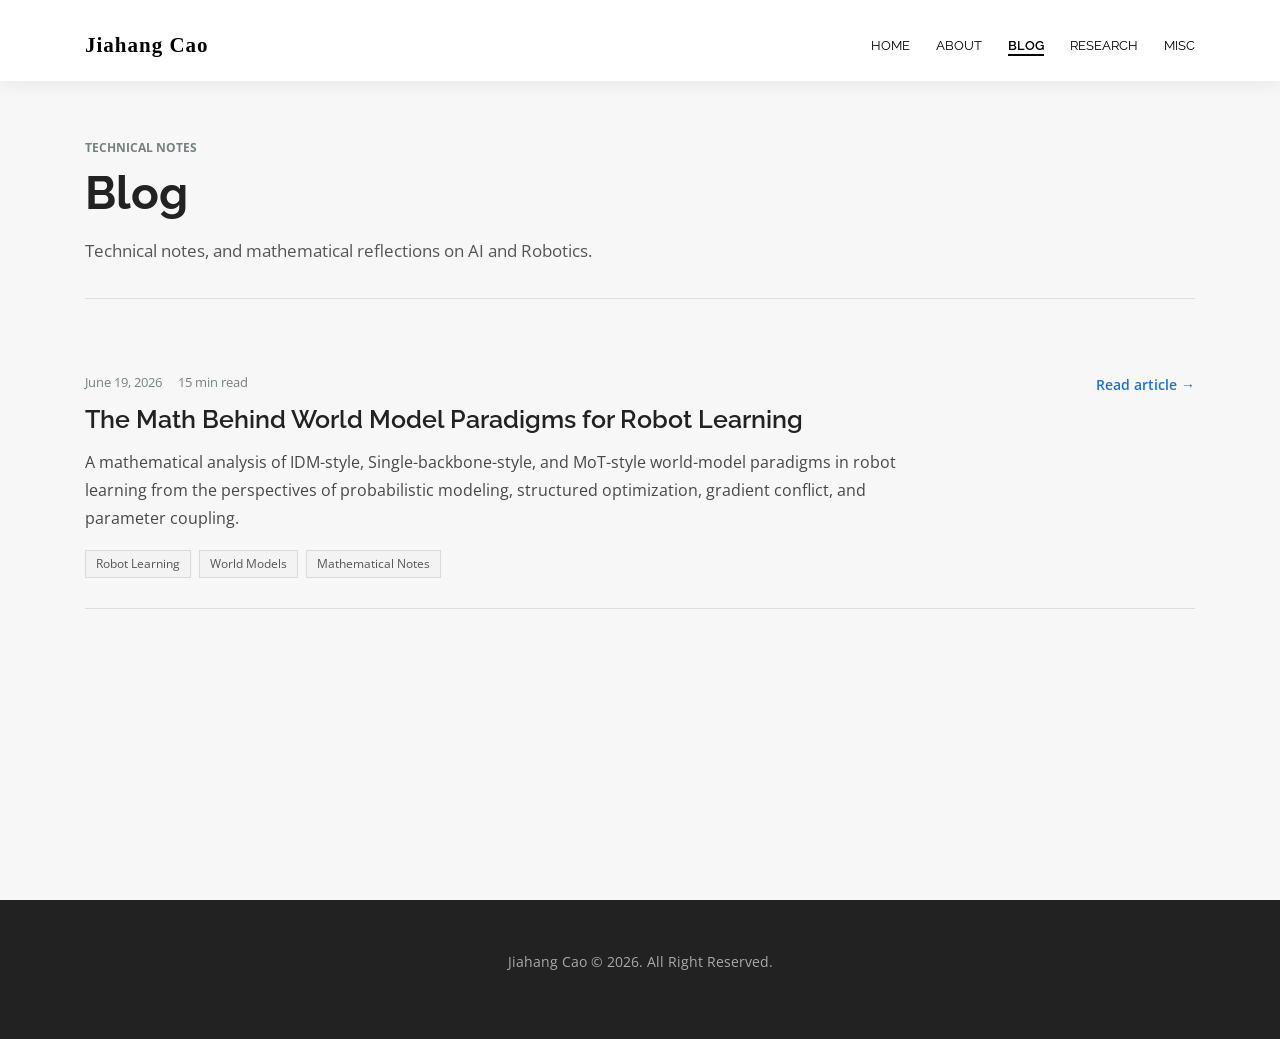
==== blog/index.html @ 348e0822 "add blog section" ====
<!DOCTYPE html>
<html lang="en">
<head>
  <meta charset="utf-8" />
  <meta http-equiv="x-ua-compatible" content="ie=edge" />
  <meta name="viewport" content="width=device-width, initial-scale=1.0" />
  <title>Blog | Jiahang Cao</title>
  <meta
    name="description"
    content="Technical notes, research essays, and mathematical reflections on robot learning, world models, and embodied intelligence." />
  <meta name="author" content="Jiahang Cao" />

  <link href="../data/%E6%B4%92.ico" rel="icon" type="image/x-icon" />
  <link rel="preconnect" href="https://fonts.googleapis.com" />
  <link rel="preconnect" href="https://fonts.gstatic.com" crossorigin />
  <link
    href="https://fonts.googleapis.com/css?family=Raleway:200,300,400,500,600,700,800,900%7cOpen+Sans:400,600,700,800&display=swap"
    rel="stylesheet" />
  <link rel="stylesheet" href="../css/bootstrap.css" />
  <link rel="stylesheet" href="../css/style.css" />
  <link rel="stylesheet" href="../css/site-extra.css" />
  <link rel="stylesheet" href="../css/font-awesome.min.css" />
</head>

<body class="writing-page">
  <nav id="navbar" class="navbar navbar-expand-lg navbar-dark blog-nav">
    <div class="container">
      <a class="navbar-brand logo" href="../" aria-label="Jiahang Cao homepage">Jiahang Cao</a>

      <button
        class="navbar-toggler collapsed"
        type="button"
        data-toggle="collapse"
        data-target="#navbarCollapse"
        aria-controls="navbarCollapse"
        aria-expanded="false"
        aria-label="Toggle navigation">
        <span class="navbar-toggler-icon"></span>
      </button>

      <div class="navbar-collapse collapse" id="navbarCollapse">
        <ul class="navbar-nav ml-auto">
          <li class="nav-item"><a href="../#home" class="nav-link">Home</a></li>
          <li class="nav-item"><a href="../#about" class="nav-link">About</a></li>
          <li class="nav-item"><a href="./" class="nav-link active">Blog</a></li>
          <li class="nav-item"><a href="../#research" class="nav-link">Research</a></li>
          <li class="nav-item"><a href="../#portfolio" class="nav-link">Misc</a></li>
        </ul>
      </div>
    </div>
  </nav>

  <main class="writing-index">
    <div class="container">
      <header class="writing-index-header">
        <div class="writing-index-kicker">Technical Notes</div>
        <h1>Blog</h1>
        <p>
          Technical notes, and mathematical reflections on AI and Robotics.
        </p>
      </header>

      <section class="writing-list" aria-label="Blog posts">
        <article class="writing-card">
          <div>
            <div class="writing-card-meta">
              <time datetime="2026-06-19">June 19, 2026</time>
              <span>15 min read</span>
            </div>
            <h2>
              <a href="math-of-world-model-paradigms/">
                The Math Behind World Model Paradigms for Robot Learning
              </a>
            </h2>
            <p>
              A mathematical analysis of IDM-style, Single-backbone-style, and MoT-style world-model paradigms in robot learning from the perspectives of probabilistic modeling, structured optimization, gradient conflict, and parameter coupling.
            </p>
            <div class="writing-tags" aria-label="Article tags">
              <span>Robot Learning</span>
              <span>World Models</span>
              <span>Mathematical Notes</span>
            </div>
          </div>
          <a class="writing-card-link" href="math-of-world-model-paradigms/">Read article &rarr;</a>
        </article>
      </section>
    </div>
  </main>

  <footer id="footer" class="pt-50 pb-50">
    <div class="container">
      <div class="row text-center">
        <div class="col-md-12">
          <p class="copy pt-12">Jiahang Cao &copy; 2026. All Right Reserved.</p>
        </div>
      </div>
    </div>
  </footer>

  <script src="../js/jquery.min.js"></script>
  <script src="../js/bootstrap.min.js"></script>
</body>
</html>
---- css/style.css ----
/************ CSS Styles ************
    Template Name: Boyuan - Portfolio Template
    Author: cosmos-themes
    version: 2.0
    Copyright: 2021
************************************/


/*==================================
        Table of Content
        1. Body and Core Css
        2. Preloader
        3. Navbar
        4. Banner Section
        5. About Section
        6. Services Section
        7. Research Section
        8. Portfolio Section
        9. Blogs Section
        10. Testimonial Section
        11. Contact Form Section
        12. Footer
        13. Blogs Page
        14. Single Blog Page
        15. Mobile Responsive
        16. Fallback font
==================================*/


/*============ 1. Body and Core Css ============*/

* {
    -webkit-box-sizing: border-box;
    box-sizing: border-box;
    padding: 0;
    margin: 0;
    text-decoration: none !important;
    list-style: none !important;
    outline: none !important;
}

h1,
h2,
h3,
h4,
h5,
h6 {
    color: #222;
}

img {
    width: 100%;
    height: auto;
}

a,
a:hover,
a:focus {
    color: inherit;
}

body {
    font-family: "Raleway", "arial-adjusted", "roboto-adjusted";
    position: relative;
    font-size: 16px;
    line-height: 1.65;
    color: #484848;
    -webkit-font-smoothing: antialiased;
}

p {
    font-size: 16px;
    line-height: 1.65;
    font-family: "Open Sans", sans-serif;
}

span {
    display: inline-block;
}


/*===========Margin And Paddings============*/

.mt-0 {
    margin-top: 0 !important;
}
.mt-5 {
    margin-top: 5px !important;
}
.mt-10 {
    margin-top: 10px !important;
}
.mt-15 {
    margin-top: 15px !important;
}
.mt-20 {
    margin-top: 20px !important;
}
.mt-25 {
    margin-top: 25px !important;
}
.mt-30 {
    margin-top: 30px !important;
}
.mt-35 {
    margin-top: 35px !important;
}
.mt-40 {
    margin-top: 40px !important;
}
.mt-45 {
    margin-top: 45px !important;
}
.mt-50 {
    margin-top: 50px !important;
}
.mt-55 {
    margin-top: 55px !important;
}
.mt-60 {
    margin-top: 60px !important;
}
.mt-62 {
    margin-top: 62px !important;
}
.mt-65 {
    margin-top: 65px !important;
}
.mt-70 {
    margin-top: 70px !important;
}
.mt-75 {
    margin-top: 75px !important;
}
.mt-80 {
    margin-top: 80px !important;
}
.mt-85 {
    margin-top: 85px !important;
}
.mt-90 {
    margin-top: 90px !important;
}
.mt-95 {
    margin-top: 95px !important;
}
.mt-100 {
    margin-top: 100px !important;
}
/* Custom Margin Bottom */
.mb-0 {
    margin-bottom: 0 !important;
}
.mb-5 {
    margin-bottom: 5px !important;
}
.mb-10 {
    margin-bottom: 10px !important;
}
.mb-15 {
    margin-bottom: 15px !important;
}
.mb-20 {
    margin-bottom: 20px !important;
}
.mb-25 {
    margin-bottom: 25px !important;
}
.mb-30 {
    margin-bottom: 30px !important;
}
.mb-35 {
    margin-bottom: 35px !important;
}
.mb-40 {
    margin-bottom: 40px !important;
}
.mb-45 {
    margin-bottom: 45px !important;
}
.mb-50 {
    margin-bottom: 50px !important;
}
.mb-55 {
    margin-bottom: 55px !important;
}
.mb-60 {
    margin-bottom: 60px !important;
}
.mb-62 {
    margin-bottom: 62px !important;
}
.mb-65 {
    margin-bottom: 65px !important;
}
.mb-70 {
    margin-bottom: 70px !important;
}
.mb-75 {
    margin-bottom: 75px !important;
}
.mb-80 {
    margin-bottom: 80px !important;
}
.mb-85 {
    margin-bottom: 85px !important;
}
.mb-90 {
    margin-bottom: 90px !important;
}
.mb-95 {
    margin-bottom: 95px !important;
}
.mb-100 {
    margin-bottom: 100px !important;
}
.m-0 {
    margin: 0px !important;
}
/* Custom Padding top */
.pt-0 {
    padding-top: 0 !important;
}
.pt-5 {
    padding-top: 5px !important;
}
.pt-10 {
    padding-top: 10px !important;
}
.pt-15 {
    padding-top: 15px !important;
}
.pt-20 {
    padding-top: 20px !important;
}
.pt-25 {
    padding-top: 25px !important;
}
.pt-30 {
    padding-top: 30px !important;
}
.pt-35 {
    padding-top: 35px !important;
}
.pt-40 {
    padding-top: 40px !important;
}
.pt-45 {
    padding-top: 45px !important;
}
.pt-50 {
    padding-top: 50px !important;
}
.pt-55 {
    padding-top: 55px !important;
}
.pt-60 {
    padding-top: 60px !important;
}
.pt-65 {
    padding-top: 65px !important;
}
.pt-70 {
    padding-top: 70px !important;
}
.pt-75 {
    padding-top: 75px !important;
}
.pt-80 {
    padding-top: 80px !important;
}
.pt-85 {
    padding-top: 85px !important;
}
.pt-90 {
    padding-top: 90px !important;
}
.pt-95 {
    padding-top: 95px !important;
}
.pt-100 {
    padding-top: 100px !important;
}
/* Custom Padding top */
.pb-0 {
    padding-bottom: 0 !important;
}
.pb-5 {
    padding-bottom: 5px !important;
}
.pb-10 {
    padding-bottom: 10px !important;
}
.pb-15 {
    padding-bottom: 15px !important;
}
.pb-20 {
    padding-bottom: 20px !important;
}
.pb-25 {
    padding-bottom: 25px !important;
}
.pb-30 {
    padding-bottom: 30px !important;
}
.pb-35 {
    padding-bottom: 35px !important;
}
.pb-40 {
    padding-bottom: 40px !important;
}
.pb-41 {
    padding-bottom: 41px !important;
}
.pb-42 {
    padding-bottom: 42px !important;
}
.pb-43 {
    padding-bottom: 43px !important;
}
.pb-44 {
    padding-bottom: 44px !important;
}
.pb-45 {
    padding-bottom: 45px !important;
}
.pb-50 {
    padding-bottom: 50px !important;
}
.pb-55 {
    padding-bottom: 55px !important;
}
.pb-60 {
    padding-bottom: 60px !important;
}
.pb-65 {
    padding-bottom: 65px !important;
}
.pb-70 {
    padding-bottom: 70px !important;
}
.pb-75 {
    padding-bottom: 75px !important;
}
.pb-80 {
    padding-bottom: 80px !important;
}
.pb-85 {
    padding-bottom: 85px !important;
}
.pb-90 {
    padding-bottom: 90px !important;
}
.pb-95 {
    padding-bottom: 95px !important;
}
.pb-100 {
    padding-bottom: 100px !important;
}
.p-0 {
    padding: 0 !important;
}


/*===========Helpers Css============*/

.heading {
    margin-bottom: 50px;
}

.heading h6 {
    font-size: 16px;
    font-weight: 500;
    margin-bottom: 10px;
    text-transform: uppercase;
}

.heading h2 {
    font-size: 32px;
    font-weight: 600;
    text-transform: uppercase;
}

.owl-theme .owl-dot span {
    width: 20px !important;
}

.bg-gray {
    background-color: #f2f2f2;
}

.main-btn {
    display: inline-block;
    background-color: #222;
    padding: 10px 20px;
    border: 2px solid #222;
    color: #fff;
    text-transform: uppercase;
    -webkit-transition: .2s background-color ease;
    -o-transition: .2s background-color ease;
    transition: .2s background-color ease;
    font-size: 13px;
    font-weight: 600;
    cursor: pointer;
}

.main-btn:hover {
    color: #222;
    background-color: transparent;
}

.bread-crumb a {
    color: #fff;
    display: inline-block;
    margin: 0 10px;
    position: relative;
    font-size: 14px;
    text-transform: uppercase;
}

.bread-crumb a:before {
    content: "/";
    position: absolute;
    right: -15px;
}

.bread-crumb a:last-child:before {
    display: none;
}

blockquote {
    font-size: 15px;
    color: #222;
    border-left: 4px solid #222;
    padding-left: 20px;
    margin: 40px 0;
    font-weight: 500;
}


/*============ 2. Preloader  ============*/

.preloader {
    position: fixed;
    background-color: #fff;
    z-index: 9999;
    height: 100%;
    width: 100%;
    -webkit-transition: .1s all ease;
    -o-transition: .1s all ease;
    transition: .1s all ease;
    -webkit-transition-delay: .5s;
    -o-transition-delay: .5s;
    transition-delay: .5s;
}

.preloader.loaded {
    opacity: 0;
    visibility: hidden;
}

.preloader:before,
.preloader:after {
    content: "";
    position: absolute;
    height: 50%;
    width: 100%;
    background-color: #222;
    -webkit-transition: .5s all ease;
    -o-transition: .5s all ease;
    transition: .5s all ease;
}

.preloader:before {
    top: 0;
    left: 0;
}

.preloader:after {
    bottom: 0;
    left: 0;
}

.preloader.loaded:before,
.preloader.loaded:after {
    height: 0%;
}

.preloader .loader {
    width: 50px;
    height: 50px;
    -webkit-border-radius: 50%;
    border-radius: 50%;
    position: fixed;
    top: 50%;
    left: 50%;
    -webkit-transform: translate(-50%, -50%);
    -ms-transform: translate(-50%, -50%);
    transform: translate(-50%, -50%);
    z-index: 1;
    background-color: #fff;
    -webkit-transition: .2s all ease;
    -o-transition: .2s all ease;
    transition: .2s all ease;
    -webkit-animation: 1s infinite ease-in-out;
    animation: 1s infinite ease-in-out;
}

.preloader .loader:before,
.preloader .loader:after {
    -webkit-animation: .8s infinite ease-in-out;
    animation: .8s infinite ease-in-out;
    width: 100%;
    height: 100%;
    -webkit-border-radius: 50%;
    border-radius: 50%;
    position: absolute;
    top: 0;
    left: 0;
}

.preloader .loader:before {
    content: '';
    border: 10px solid #222;
    top: -10px;
    left: -10px;
    -webkit-box-sizing: content-box;
    box-sizing: content-box;
    -webkit-animation-name: anim-loader;
    animation-name: anim-loader;
}

.preloader.loaded .loader {
    opacity: 0;
}

@-webkit-keyframes anim-loader {
    0% {
        -webkit-transform: scale(0);
        transform: scale(0);
    }
    100% {
        -webkit-transform: scale(1);
        transform: scale(1);
    }
}

@keyframes anim-loader {
    0% {
        -webkit-transform: scale(0);
        transform: scale(0);
    }
    100% {
        -webkit-transform: scale(1);
        transform: scale(1);
    }
}


/*============ 3. Navbar ============*/

nav.navbar {
    position: absolute;
    width: 100%;
    top: 0;
    z-index: 999;
    padding-top: 30px;
    padding-bottom: 20px;
    -webkit-transition: all .5s ease;
    -o-transition: all .5s ease;
    transition: all .5s ease;
}

nav.navbar .logo {
    font-size: 22px;
    font-weight: 800;
    text-transform: uppercase;
    letter-spacing: 1px;
    color: #fff;
    font-family: 'Montserrat', sans-serif;
}

nav.navbar .logo-changer {
    font-size: 28px;
    font-weight: 800;
    text-transform: lowercase;
}

nav.navbar .navbar-toggler {
    border: 0;
}

nav.navbar .navbar-toggler .navbar-toggler-icon {
    background-image: url("data:image/svg+xml;charset=utf8,%3Csvg viewBox='0 0 32 32' xmlns='http://www.w3.org/2000/svg'%3E%3Cpath stroke='rgba(255,255,255, 1)' stroke-width='2' stroke-linecap='round' stroke-miterlimit='10' d='M4 8h24M4 16h24M4 24h24'/%3E%3C/svg%3E");
}

nav.navbar .nav-item {
    font-size: 13px;
    font-weight: 400;
    padding-right: 13px;
    padding-left: 13px;
    color: #fff;
    text-transform: uppercase;
}

nav.navbar .nav-item:first-child {
    padding-left: 0;
}

nav.navbar .nav-item:last-child {
    padding-right: 0;
}

nav.navbar .nav-item .nav-link {
    color: #fff;
    position: relative;
    text-decoration: none;
    padding: 0;
}

nav.navbar .nav-item .nav-link:before {
    content: "";
    position: absolute;
    width: 100%;
    height: 2px;
    bottom: 0;
    left: 0;
    background-color: #fff;
    visibility: hidden;
    -webkit-transform: scaleX(0);
    -ms-transform: scaleX(0);
    transform: scaleX(0);
    -webkit-transition: all 0.3s ease-in-out 0s;
    -o-transition: all 0.3s ease-in-out 0s;
    transition: all 0.3s ease-in-out 0s;
}

nav.navbar .nav-item .nav-link.active:before {
    visibility: visible;
    -webkit-transform: scaleX(1);
    -ms-transform: scaleX(1);
    transform: scaleX(1);
}

nav.navbar .nav-item .nav-link.last-active:before {
    visibility: visible;
    -webkit-transform: scaleX(1);
    -ms-transform: scaleX(1);
    transform: scaleX(1);
}

nav.fixed-top {
    position: fixed;
    padding-top: 13px;
    padding-bottom: 13px;
    background-color: #fff;
    -webkit-box-shadow: 0px 0px 18px 1px rgba(0, 0, 0, 0.1);
    box-shadow: 0px 0px 18px 1px rgba(0, 0, 0, 0.1);
}

nav.fixed-top .logo {
    color: #000;
}

nav.fixed-top .logo:focus,
nav.fixed-top .logo:hover {
    color: #000;
}

nav.fixed-top .navbar-toggler .navbar-toggler-icon {
    background-image: url("data:image/svg+xml;charset=utf8,%3Csvg viewBox='0 0 32 32' xmlns='http://www.w3.org/2000/svg'%3E%3Cpath stroke='rgba(0,0,0, 1)' stroke-width='2' stroke-linecap='round' stroke-miterlimit='10' d='M4 8h24M4 16h24M4 24h24'/%3E%3C/svg%3E");
}

nav.fixed-top .nav-item {
    color: #000;
}

nav.fixed-top .nav-item .nav-link {
    color: #000 !important;
}

nav.fixed-top .nav-item .nav-link:before {
    background-color: #000;
}


/*============ 4. Banner Section============*/

.banner {
    width: 100%;
    -webkit-background-size: cover;
    background-size: cover;
    background-repeat: no-repeat;
    position: relative;
    overflow: hidden;
}

.banner:after {
    content: " ";
    position: absolute;
    top: 0;
    bottom: 0;
    left: 0;
    right: 0;
    background-color: #000;
    z-index: 2;
    opacity: .5;
}

.banner .banner-caption {
    top: 50%;
    position: absolute;
    color: #fff;
    z-index: 11;
    width: 100%;
    -webkit-transform: translateY(-50%);
    -ms-transform: translateY(-50%);
    transform: translateY(-50%);
}

.banner .banner-caption h1 {
    font-size: 88px;
    font-weight: 900;
    color: #fff;
    font-display: optional;
    font-family: "arial-h1-adjusted", "roboto-h1-adjusted";
}

.banner .banner-caption p {
    font-size: 24px;
    font-family: "arial-adjusted", "roboto-adjusted";
    color: #eee;
    font-display: optional;
}

.cd-headline {
    font-size: 3rem;
    line-height: 1.2;
}

.cd-words-wrapper {
    display: inline-block;
    position: relative;
    text-align: left;
}

.cd-words-wrapper b {
    display: inline-block;
    position: absolute;
    white-space: nowrap;
    left: 0;
    top: 0;
}

.cd-words-wrapper b.is-visible {
    position: relative;
}

.no-js .cd-words-wrapper b {
    opacity: 0;
}

.no-js .cd-words-wrapper b.is-visible {
    opacity: 1;
}


/* xclip */

.cd-headline.clip span {
    display: inline-block;
    padding: .2em 0;
}

.cd-headline.clip .cd-words-wrapper {
    overflow: hidden;
    vertical-align: top;
}

.cd-headline.clip .cd-words-wrapper::after {
    /* line */
    content: '';
    position: absolute;
    top: 10%;
    right: 0;
    width: 2px;
    height: 70%;
    background-color: #aebcb9;
}

.cd-headline.clip b {
    opacity: 0;
}

.cd-headline b.is-visible {
    opacity: 1;
    font-weight: 700;
}

.arrow {
    position: absolute;
    bottom: 10vh;
    width: 100vw;
    z-index: 11;
    padding-left: 75px;
}

.arrow a {
    color: #fff;
}

.bounce {
    -webkit-animation: bounce 2s infinite;
    animation: bounce 2s infinite;
}

@-webkit-keyframes bounce {
    0%,
    20%,
    50%,
    80%,
    100% {
        -webkit-transform: translateY(0);
        transform: translateY(0);
    }
    40% {
        -webkit-transform: translateY(-30px);
        transform: translateY(-30px);
    }
    60% {
        -webkit-transform: translateY(-15px);
        transform: translateY(-15px);
    }
}

@keyframes bounce {
    0%,
    20%,
    50%,
    80%,
    100% {
        -webkit-transform: translateY(0);
        transform: translateY(0);
    }
    40% {
        -webkit-transform: translateY(-30px);
        transform: translateY(-30px);
    }
    60% {
        -webkit-transform: translateY(-15px);
        transform: translateY(-15px);
    }
}


/*===Slider Page===*/
.banner .banner-slider {
    position: absolute;
    left: 0;
    top: 0;
    width: 100%;
    z-index: -1;
}


/*===Creative Page===*/
#home-svg {
    height: 150px;
    width: 100vw;
    position: absolute;
    bottom: 0px;
    left: 0;
    z-index: 3;
}

#home-svg .p-curve {
    fill: #fff;
}

/*===Center Banner Captions===*/

.banner-centered .banner-caption {
    text-align: center;
}

.banner-centered .arrow {
    padding-left: 0;
    text-align: center;
}

/*===Index Particles===*/

.banner #particles-js {
  position: absolute;
  top: 0;
  left: 0;
  height: 100vh;
  width: 100%;
  z-index: 15;
}


/*============ 5. About Section ============*/

section.about .about-img {
    position: relative;
}

section.about .about-img:before {
    content: "";
    background-color: #f2f2f2;
    width: 100%;
    height: 100%;
    position: absolute;
    bottom: -10%;
    left: -10%;
    z-index: 0;
}

section.about .about-img img {
    position: relative;
    width: 100%;
    z-index: 1;
    -webkit-box-shadow: 0 0 85px 0 rgba(0, 0, 0, 0.14);
    box-shadow: 0 0 85px 0 rgba(0, 0, 0, 0.14);
}

section.about .about-content .about-heading {
    margin-bottom: 20px;
}

section.about .about-content .about-heading h2 {
    font-size: 32px;
    font-weight: 600;
    text-transform: uppercase;
}

section.about .about-content .about-heading span {
    font-family: "Raleway", "arial-adjusted", "roboto-adjusted";
    color: #222;
    font-size: 19px;
}

section.about .about-content p {
    line-height: 28px;
}

section.about .about-content .social-icons {
    margin-top: 30px;
    width: 50%
}

section.about .about-content .social-icons a {
    display: inline-block;
    font-size: 15px;
    line-height: 26px;
    text-align: center;
    margin-right: 10px;
    background-color: #222;
    -webkit-border-radius: 50%;
    border-radius: 50%;
    border: 2px solid #222;
    width: 30px;
    height: 30px;
    -webkit-transition: .2s all ease;
    -o-transition: .2s all ease;
    transition: .2s all ease;
}

section.about .about-content .social-icons a .fa {
    color: #fff;
    -webkit-transition: .2s all ease;
    -o-transition: .2s all ease;
    transition: .2s all ease;
}

section.about .about-content .social-icons a:hover {
    border: 2px solid #222;
    background: transparent;
    line-height: 26px;
}

section.about .about-content .social-icons a:hover .fa {
    color: #222;
}

section.about .about-content .about-button {
    margin-top: 23px;
}


/*============ 6. Services Section ============*/

section.services .service-item {
    text-align: center;
    margin-bottom: 50px;
}

section.services .service-item .icon {
    color: #222;
    display: inline-block;
    margin-bottom: 20px;
    width: 80px;
    height: 80px;
    line-height: 78px;
    font-size: 30px;
    border: 1px solid #e3e3e3;
    -webkit-border-radius: 50%;
    border-radius: 50%;
    -webkit-transition: .5s all ease;
    -o-transition: .5s all ease;
    transition: .5s all ease;
}

section.services .service-item h4 {
    font-size: 18px;
    font-weight: 700;
    margin-bottom: 16px;
    text-transform: uppercase;
}

section.services .service-item:hover .icon {
    -webkit-box-shadow: 0 5px 30px #e3e3e3;
    box-shadow: 0 5px 30px #e3e3e3;
    border-color: #f2f2f2;
}


/*============ 7. Research Section ============*/
section.research .paper-info {
    font-size: 16px;
    font-weight: 450;
}

section.research .paper-info a{
    color: rgb(12, 109, 189);
}

section.research .paper-info heading{
    font-size: 20px;
    font-weight: 500;
    color: rgb(0, 71, 119);
}

section.research .pub-card .col-l {
    min-width: 0;
    max-width: 100%;
}

section.research .paper-thumbnail {
    margin-bottom: 30px;
    padding-right: 10px;
    display: flex;
    justify-content: center;
    align-items: center;
    width: 100%;
    max-width: 100%;
    min-width: 0;
    overflow: hidden;
}

section.research .paper-thumbnail img,
section.research .paper-thumbnail video {
    display: block;
    box-sizing: border-box;
    width: 99%;
    max-width: 100%;
    height: auto;
    min-width: 0;
    flex: 0 1 auto;
    padding-top: 0px;
    padding-bottom: 0px;
    border-radius: 10px;
    object-fit: contain;
}

section.research .paper-thumbnail:hover img,
section.research .paper-thumbnail:hover video {
    -webkit-box-shadow: 0 5px 30px #e3e3e3;
    box-shadow: 0 5px 30px #e3e3e3;
    border-color: #f2f2f2;
}

/*============ 8. Portfolio Section ============*/

section.portfolio .portfolio-filter {
    margin-bottom: 40px;
}

section.portfolio .portfolio-filter ul li {
    display: inline-block;
    font-size: 14px;
    margin-right: 20px;
    color: #222;
    position: relative;
    font-family: "Raleway", "arial-adjusted", "roboto-adjusted";
    cursor: pointer;
    text-transform: uppercase;
}

section.portfolio .portfolio-filter ul li:last-child {
    margin-right: 0;
}

section.portfolio .portfolio-filter ul li:last-child:before {
    visibility: hidden;
}

section.portfolio .portfolio-filter ul li:before {
    content: "/";
    position: absolute;
    right: -15px;
    font-weight: 400;
}

section.portfolio .portfolio-filter ul li.sel-item {
    font-weight: 600;
}

section.portfolio .portfolio-items .item {
    margin-bottom: 30px;
}

section.portfolio .portfolio-items .item .item-content {
    position: relative;
    overflow: hidden;
}

section.portfolio .portfolio-items .item .item-content:before {
    content: "";
    position: absolute;
    top: 10px;
    right: 10px;
    bottom: 10px;
    left: 10px;
    background-color: rgba(255, 255, 255, 0.9);
    opacity: 0;
    -webkit-transform: scale(0.8);
    -ms-transform: scale(0.8);
    transform: scale(0.8);
    -webkit-transition: .5s all ease;
    -o-transition: .5s all ease;
    transition: .5s all ease;
}

section.portfolio .portfolio-items .item .item-content:hover:before {
    -webkit-transform: scale(1);
    -ms-transform: scale(1);
    transform: scale(1);
    opacity: 1;
}

section.portfolio .portfolio-items .item .item-content .item-overlay {
    position: absolute;
    width: 100%;
    top: 50%;
    -webkit-transform: translateY(-50%);
    -ms-transform: translateY(-50%);
    transform: translateY(-50%);
    text-align: center;
}

section.portfolio .portfolio-items .item .item-content .item-overlay h6 {
    text-transform: uppercase;
    -webkit-transform: translateY(-10px);
    -ms-transform: translateY(-10px);
    transform: translateY(-10px);
    opacity: 0;
    -webkit-transition: .5s all ease;
    -o-transition: .5s all ease;
    transition: .5s all ease;
    font-size: 14px;
    font-weight: 800;
    letter-spacing: 1px;
}

section.portfolio .portfolio-items .item .item-content .item-overlay p {
    -webkit-transform: translateY(-10px);
    -ms-transform: translateY(-10px);
    transform: translateY(-10px);
    opacity: 0;
    -webkit-transition: .5s all ease;
    -o-transition: .5s all ease;
    transition: .5s all ease;
    font-size: 13px;
    font-weight: 400;
    letter-spacing: 1px;
    margin-left: 10%;
    margin-right: 10%;
}

section.portfolio .portfolio-items .item .item-content .item-overlay .icons .icon {
    -webkit-transform: translateY(10px);
    -ms-transform: translateY(10px);
    transform: translateY(10px);
    -webkit-transition: .5s all ease;
    -o-transition: .5s all ease;
    transition: .5s all ease;
    opacity: 0;
}

section.portfolio .portfolio-items .item .item-content .item-overlay .icons .icon a {
    display: inline-block;
    -webkit-transition: .5s all ease;
    -o-transition: .5s all ease;
    transition: .5s all ease;
    height: 40px;
    width: 40px;
    margin-top: 30px;
    background-color: #fff;
    font-size: 22px;
    line-height: 40px;
    color: #222;
    -webkit-border-radius: 20%;
    border-radius: 20%;
    -webkit-box-shadow: 0 0 10px rgba(0, 0, 0, 0.45);
    box-shadow: 0 0 10px rgba(0, 0, 0, 0.45);
}

section.portfolio .portfolio-items .item .item-content:hover .item-overlay h6,
section.portfolio .portfolio-items .item .item-content:hover .item-overlay p,
section.portfolio .portfolio-items .item .item-content:hover .item-overlay .icons .icon {
    -webkit-transform: translateY(0);
    -ms-transform: translateY(0);
    transform: translateY(0);
    opacity: 1;
}


/*============ 9. Blogs Section ============*/

.blogs .owl-carousel .owl-stage-outer {
    padding: 15px 0;
}

.blogs .blog-item {
    -webkit-box-shadow: 0px 0px 30px -4px rgba(0, 0, 0, 0.1);
    box-shadow: 0px 0px 30px -4px rgba(0, 0, 0, 0.1);
}

.blogs .blog-item .blog-img {
    position: relative;
    overflow: hidden;
}

.blogs .blog-item .blog-img img {
    display: block;
    width: 100%;
    -webkit-transition: all .5s;
    -o-transition: all .5s;
    transition: all .5s;
}

.blogs .blog-item .blog-img img:hover {
    -webkit-transform: scale(1.15);
    -ms-transform: scale(1.15);
    transform: scale(1.15);
}

.blogs .blog-item .blog-content {
    padding: 30px 15px 15px;
    background: #fff;
}

.blogs .blog-item .blog-content h3 {
    font-size: 20px;
    font-weight: 600;
    color: #222;
    margin-bottom: 15px;
}

.blogs .blog-item .blog-content p {
    padding-bottom: 20px;
    border-bottom: 1px solid #f7f7f7;
    margin-bottom: 0;
}

.blogs .blog-item .blog-content .blog-meta {
    padding-top: 15px;
}

.blogs .blog-item .blog-content .blog-meta span {
    font-size: 13px;
    color: #748182;
}

.blogs .blog-item .blog-content .blog-meta .more {
    color: #222;
    border-bottom: 1px solid #aaa;
    font-weight: 600;
}

.blogs .blog-item .blog-content .blog-meta .date {
    float: right;
}

.blog-list .blog-item {
    margin-bottom: 50px;
}


/*============ 10. Testimonial Section ============*/

.testimonials {
    -webkit-background-size: cover;
    background-size: cover;
    background-repeat: no-repeat;
    background-position: center;
    background-attachment: fixed;
    position: relative;
    overflow: hidden;
}

.testimonials:after {
    content: " ";
    position: absolute;
    top: 0;
    bottom: 0;
    left: 0;
    right: 0;
    background-color: #000;
    z-index: 2;
    opacity: .60;
}

.testimonials .container {
    position: relative;
    z-index: 10;
}

.testimonials .testimonial-item .author-img {
    width: 120px;
    height: 120px;
    -webkit-border-radius: 50%;
    border-radius: 50%;
    overflow: hidden;
    margin: 0 auto 15px;
}

.testimonials .testimonial-item p {
    word-spacing: 2px;
    color: #fff;
}

.testimonials .testimonial-item h5 {
    font-size: 24px;
    font-weight: 600;
    margin: 20px 0 5px;
    color: #fff;
}

.testimonials .testimonial-item span {
    font-size: 14px;
    font-weight: 600;
    color: #fff;
    margin-bottom: 20px;
    display: block;
}


/*============ 11. Contact Section ============*/

.contact .single-info {
    position: relative;
    padding: 30px;
    margin-bottom: 15px;
    background-color: #f5f5f5;
    -webkit-box-shadow: 0 0 20px rgba(0, 0, 0, 0.2);
    box-shadow: 0 0 20px rgba(0, 0, 0, 0.2);
}

.contact .single-info .info-icon {
    position: absolute;
    top: 25px;
    left: 30px;
    width: 50px;
    height: 50px;
    font-size: 18px;
    color: #fff;
    background-color: #222;
    text-align: center;
    line-height: 50px;
    -webkit-border-radius: 50%;
    border-radius: 50%;
}

.contact .single-info .info-content {
    padding-left: 70px;
}

.contact .single-info .info-content h5 {
    margin-bottom: 5px;
    text-transform: capitalize;
    font-size: 14px;
    font-weight: 700;
    line-height: 1.2;
}

.contact .single-info .info-content p {
    margin-bottom: 0;
    font-size: 15px;
}

.contact #contact-form .form-group {
    margin-bottom: 24px;
}

.contact #contact-form .form-group .form-control {
    font-size: 14px;
    font-family: "Open Sans", sans-serif;
    -webkit-box-shadow: none;
    box-shadow: none;
    -webkit-border-radius: 0;
    border-radius: 0;
    color: #222;
    border: 0;
    border-bottom: 2px solid #222;
    height: 3em;
    -webkit-transition: all .4s ease;
    -o-transition: all .4s ease;
    transition: all .4s ease;
}

.contact #contact-form .form-group textarea.form-control {
    height: auto;
    resize: none;
}

.contact #contact-form .form-group .con-error {
    border-color: red;
}

.contact #contact-form .form-control:hover,
.contact #contact-form .form-control:active,
.contact #contact-form .form-control:focus {
    -webkit-box-shadow: none;
    -moz-webkit-box-shadow: none;
    box-shadow: none;
    border-color: #222;
}


/*============ 12. Footer  ============*/

footer {
    background: #222;
}

footer .contact-info h5 {
    color: #fff;
    font-size: 16px;
    font-weight: 700;
}

footer .contact-info p {
    color: #fff;
    font-size: 14px;
}

footer hr {
    border-color: #333;
}

footer .copy {
    font-size: 14px;
    color: #aaa;
}


/*============ 13. Blogs Page ============*/

section.banner-blog {
    height: 50vh;
    background-color: #222;
    position: relative;
    overflow: hidden;
}

section.banner-blog #particles-js {
    width: 100%;
    height: 100%;
}

section.banner-blog .banner-caption {
    position: absolute;
    top: 50%;
    -webkit-transform: translateY(-50%);
    -ms-transform: translateY(-50%);
    transform: translateY(-50%);
    width: 100%;
    text-align: center;
}

section.banner-blog .banner-caption h1 {
    color: #fff;
    font-size: 48px;
    font-weight: 700;
    text-transform: uppercase;
}


/*============ 14. Single Blog Page ============*/

.blog-detail .blog-heading {
    margin-bottom: 30px;
}

.blog-detail .blog-heading h2 {
    font-size: 32px;
    font-weight: 700;
    margin: 25px 0 10px 0;
}

.blog-detail .blog-heading .blog-meta span {
    font-size: 14px;
}

.blog-detail .blog-content {
    margin-bottom: 90px;
}

.blog-detail .blog-content p {
    line-height: 28px;
}

.blog-detail .comment-title {
    font-size: 24px;
    font-weight: bold;
    margin-bottom: 20px;
}

.blog-detail ul.post-comment {
    float: left;
}

.blog-detail ul.post-comment li {
    width: 100%;
    float: left;
    border-bottom: 1px solid #efefef;
    padding: 15px 0;
    list-style: none;
}

.blog-detail ul.post-comment li img {
    width: 15%;
    float: left;
}

.blog-detail ul.post-comment li .comment-info {
    float: left;
    width: 85%;
    padding-left: 15px;
    margin-top: 10px;
}

.blog-detail ul.post-comment li .comment-info h3 {
    float: left;
    font-size: 16px;
    font-weight: 700;
    margin-bottom: 0;
}

.blog-detail ul.post-comment li .comment-info a {
    float: right;
    font-size: 13px;
    font-weight: 800;
    color: #222;
}

.blog-detail ul.post-comment li .comment-info span {
    float: left;
    width: 100%;
    font-size: 13px;
}

.blog-detail ul.post-comment li .comment-info p {
    font-size: 14px;
    line-height: 1.2;
    float: left;
    margin-top: 6px;
}

.blog-detail .contact-form {
    padding-top: 60px;
    clear: both;
}

.blog-detail .contact-form .form-inpt {
    width: 100%;
    height: 45px;
    border: 0;
    color: #222;
    border-bottom: 2px solid #222;
    font-size: 14px;
    padding-left: 10px;
    padding-bottom: 15px;
    margin-bottom: 15px;
}

.blog-detail .contact-form textarea {
    width: 100%;
    border: 0;
    font-size: 14px;
    border-bottom: 2px solid #222;
    padding: 20px 0 0 10px;
    margin-bottom: 15px;
    height: 150px;
}


/*============ 15. Mobile Responsive  ============*/

@media screen and (max-width: 991px) {
    .navbar-collapse {
        text-align: center;
        background-color: rgba(34, 34, 34, 0.9);
    }
    .navbar-collapse .nav-item {
        padding: 0 !important;
    }
    .navbar-collapse .nav-item a {
        display: inline-block;
        margin-top: 10px;
        margin-bottom: 10px;
    }
    .fixed-top .navbar-collapse {
        background-color: transparent;
    }
    .banner .banner-caption h1 {
        font-size: 75px;
    }
    .banner .banner-caption p {
        font-size: 21px;
    }
    section.about .about-img:before {
        display: none;
    }
    section.about .about-content {
        margin-top: 50px;
    }
    section.banner-blog .banner-caption h1 {
        font-size: 40px;
    }
}

@media screen and (max-width: 767px) {
    .banner .banner-caption h1 {
        font-size: 46px;
    }
    .banner .banner-caption p {
        font-size: 17px;
    }
    .banner #home-svg {
        height: 80px;
    }
    section.banner-blog .banner-caption h1 {
        font-size: 32px;
    }
    .cd-headline{
        display: none;
    }
}

/*============ 16. Fallback Font ============*/

@font-face {
    font-family: arial-adjusted;
    src: local("Arial");
    size-adjust: 103%;
    ascent-override: 90%;
    descent-override: 25%;
    line-gap-override: 0%;
}

@font-face {
    font-family: arial-h1-adjusted;
    src: local("Arial");
    size-adjust: 104.8%;
    ascent-override: 89%;
    descent-override: 23%;
    line-gap-override: 0%;
}

@font-face {
    font-family: roboto-adjusted;
    src: local("Roboto");
    size-adjust: 103%;
    ascent-override: 90%;
    descent-override: 25%;
    line-gap-override: 0%;
}

@font-face {
    font-family: roboto-h1-adjusted;
    src: local("Roboto");
    size-adjust: 103%;
    ascent-override: 90%;
    descent-override: 25%;
    line-gap-override: 0%;
}






/* 默认按钮样式 */
#publication-by-selected,
#publication-by-date,
#publication-by-topic {
    color: #555; /* 非选中状态字体颜色 */
    text-decoration: none;
    padding: 5px 10px;
    font-weight: normal;
    transition: color 0.3s; /* 只处理字体颜色 */
}

/* 选中按钮的样式 */
#publication-by-selected.selected-btn,
#publication-by-date.selected-btn,
#publication-by-topic.selected-btn {
    color: #007bff; /* 高亮颜色，字体颜色 */
    font-weight: bold;
}

/* 其他按钮在非选中时的颜色 */
#publication-by-selected:not(.selected-btn),
#publication-by-date:not(.selected-btn),
#publication-by-topic:not(.selected-btn) {
    color: #555; /* 非选中状态的字体颜色 */
}

/* 鼠标悬停时的效果 */
#publication-by-selected:hover,
#publication-by-date:hover,
#publication-by-topic:hover {
    color: #0056b3; /* 悬停时字体颜色 */
}


/* 默认链接样式 */
.subtitle-aux a {
    color: #555; /* 默认颜色 */
}

/* 高亮状态的链接（选中的链接） */
.subtitle-aux a.active {
    color: #0056b3; /* 悬停时字体颜色 */
}

/* 鼠标悬停时的颜色 */
.subtitle-aux a:hover {
    color: #555; /* 悬停时使用默认颜色 */
}




.uniform-image {
    width: 100%;             /* 宽度填充容器 */
    height: 130px;           /* 固定高度 */
    object-fit: contain;     /* 保持图片比例并适应容器大小，不填充剩余区域 */
    object-position: center; /* 图片居中 */
}





  #experience-gallery .experience-row {
    display: flex;
    margin-bottom: 60px;
    flex-wrap: wrap;
    align-items: flex-start;
    gap: 20px;
  }
  
  .experience-left {
    flex: 0 0 20%;
    max-width: 20%;
    padding-right: 20px;
    border-right: 2px solid #eee;
  }
  
  .experience-left h4 {
    font-size: 1.2rem;
    color: #222;
    margin-bottom: 10px;
  }
  
  .experience-left p {
    font-size: 1rem;
    color: #555;
  }
  
  .experience-right {
    flex: 0 0 75%;
    max-width: 75%;
    display: flex;
    flex-wrap: wrap;
    gap: 12px;
  }
  
  .experience-right img {
    max-width: calc(33% - 12px);
    height: auto;
    border-radius: 8px;
    object-fit: cover;
    box-shadow: 0 2px 6px rgba(0, 0, 0, 0.08);
  }
  
  /* Responsive layout */
  @media (max-width: 768px) {
    .experience-row {
      flex-direction: column;
    }
  
    .experience-left, .experience-right {
      max-width: 100%;
      flex: 0 0 100%;
      border: none;
      padding: 0;
    }
  
    .experience-right img {
      max-width: 100%;
    }
  }
  

  .experience-row {
  display: flex;
  margin-bottom: 60px;
  align-items: flex-start;
  gap: 20px;
  flex-wrap: wrap;
}

.experience-left {
  flex: 0 0 20%;
  max-width: 20%;
  padding-right: 20px;
  border-right: 2px solid #eee;
}

.experience-left h4 {
  font-size: 1.2rem;
  margin-bottom: 10px;
}

.experience-left p {
  color: #555;
  font-size: 1rem;
}

/* 横向滚动区域容器 */
.experience-right-scroll-wrapper {
  flex: 0 0 75%;
  max-width: 75%;
  position: relative;
  overflow: hidden;
}

/* 实际图片容器 */
.scroll-container {
  display: flex;
  gap: 12px;
  overflow-x: auto;
  scroll-behavior: smooth;
}

.scroll-container img {
  max-height: 160px;
  border-radius: 8px;
  object-fit: cover;
  flex-shrink: 0;
}

/* 手动按钮样式 */
.scroll-button {
  position: absolute;
  top: 50%;
  transform: translateY(-50%);
  background: rgba(255,255,255,0.8);
  border: none;
  font-size: 1.2rem;
  cursor: pointer;
  padding: 5px 10px;
  z-index: 10;
  border-radius: 4px;
  box-shadow: 0 2px 6px rgba(0,0,0,0.1);
}

.scroll-button.right {
  right: 0;
}

/* 移动端适配 */
@media (max-width: 768px) {
  .experience-left, .experience-right-scroll-wrapper {
    flex: 0 0 100%;
    max-width: 100%;
    border: none;
  }

  .scroll-container img {
    max-width: 80%;
  }
}




.experience-right img {
    width: 40%;
    height: 380px;
    object-fit: cover;
  }
  



/* for mics */
.portfolio-group {
    display: flex;
    flex-wrap: wrap;
    margin-bottom: 30px;
}
.experience-left {
border-right: none; /* 取消原本的全高边框 */
position: relative;
display: flex;
flex-direction: column;
justify-content: flex-start;
padding-top: 10px;
padding-right: 20px;
}

.experience-left::before {
content: "";
position: absolute;
right: 0;
top: 3%;
height: 50%;
width: 2px;
background-color: #eee;
border-radius: 1px;
}

.experience-left h4 {
font-size: 1.2rem;
color: #222;
margin-bottom: 10px;
}
.experience-left p {
font-size: 1rem;
color: #555;
}
.group-images {
flex: 0 0 80%;
max-width: 80%;
padding-left: 24px;
}
.item-content {
position: relative;
overflow: hidden;
border-radius: 16px;
}
.item-content img {
width: 100%;
height: 380px;
object-fit: cover;
display: block;
border-radius: 16px;
}
.item-content::before {
content: "";
position: absolute;
top: 0;
left: 0;
right: 0; 
bottom: 0;
/* 删除 width 和 height */
background: rgba(255, 255, 255, 0.9);
opacity: 0;
transition: 0.5s all ease;
border-radius: 16px;
pointer-events: none;
}

.item-overlay {
position: absolute;
width: 100%;
top: 50%;
left: 0; right: 0;
transform: translateY(-50%);
text-align: center;
pointer-events: none;
}
.item-overlay h6,
.item-overlay p {
transform: translateY(-10px);
opacity: 0;
transition: 0.5s all ease;
letter-spacing: 1px;
}
.item-overlay h6 {
text-transform: uppercase;
font-size: 14px;
font-weight: 800;
}
.item-overlay p {
font-size: 13px;
font-weight: 400;
margin: 0 10%;
}
.item-content:hover::before {
opacity: 1;
}
.item-content:hover .item-overlay h6,
.item-content:hover .item-overlay p {
transform: translateY(0);
opacity: 1;
}
.group-images .row {
margin-left: -8px;
margin-right: -8px;
}
.group-images .col-md-4 {
padding-left: 8px;
padding-right: 8px;
}
@media (max-width: 991.98px) {
.experience-left,
.group-images {
    flex: 0 0 100%;
    max-width: 100%;
    padding-right: 0;
    padding-left: 0;
    border-right: none;
    border-bottom: 2px solid #eee;
    margin-bottom: 24px;
}
}

.portfolio-filter li {
    cursor: pointer;
    font-weight: 400;
    transition: color 0.3s, font-weight 0.3s;
}
.portfolio-filter li.sel-item {
font-weight: 700;
color: #000;
text-decoration: underline;
}
---- css/site-extra.css ----
#home.banner {
  min-height: 100vh;
  min-height: 100dvh;
}

html.site-loading #about,
html.site-loading #featured-writing,
html.site-loading #research,
html.site-loading #portfolio,
html.site-loading #footer {
  display: none !important;
}

.custom-link a,
.custom-link a:visited {
  color: rgb(26, 115, 206);
  text-decoration: none;
}

.recruiting-banner {
  margin-top: 8px;
  padding: 6px 10px;
  border-left: 4px solid #ff4d4f;
  background: rgba(255, 77, 79, 0.08);
  border-radius: 4px;
}

.recruiting-banner .recruiting-title {
  color: #ff4d4f;
  font-weight: 700;
}

.news-section {
  margin-top: 30px;
}

.news-section h3 {
  font-size: 20px;
  font-weight: bold;
}

.news-table-wrap {
  max-height: 200px;
  overflow-y: auto;
  padding: 10px;
}

.news-date {
  width: 120px;
  white-space: nowrap;
  color: #555;
}

.about-social-row {
  display: flex;
  justify-content: space-between;
}

.portfolio,
.portfolio p,
.portfolio h4,
.portfolio h5,
.portfolio h6,
.portfolio .item-overlay p {
  font-family: "PingFang SC", "Microsoft YaHei", "Noto Sans SC", "Source Han Sans SC", sans-serif;
}

.featured-writing {
  background: #fafafa;
  border-top: 1px solid rgba(34, 34, 34, 0.05);
  border-bottom: 1px solid rgba(34, 34, 34, 0.08);
}

.featured-writing-shell {
  display: grid;
  grid-template-columns: minmax(190px, 0.34fr) minmax(0, 1fr);
  gap: 42px;
  align-items: stretch;
  position: relative;
}

.featured-writing-shell:before {
  content: "";
  position: absolute;
  top: 6px;
  bottom: 6px;
  left: 31%;
  width: 1px;
  background: rgba(34, 34, 34, 0.12);
}

.featured-writing-kicker {
  display: block;
  margin-bottom: 10px;
  color: #748182;
  font-family: "Open Sans", sans-serif;
  font-size: 12px;
  font-weight: 700;
  line-height: 1.4;
  text-transform: uppercase;
}

.featured-writing-label h2 {
  margin: 0 0 14px;
  color: #222;
  font-size: 24px;
  font-weight: 600;
  line-height: 1.25;
  text-transform: uppercase;
}

.featured-writing-label p {
  max-width: 260px;
  margin: 0 0 18px;
  color: #555;
  font-size: 14px;
  line-height: 1.75;
}

.featured-writing-label a,
.writing-index-back,
.writing-card-link {
  color: rgb(26, 115, 206);
  font-family: "Open Sans", sans-serif;
  font-size: 14px;
  font-weight: 600;
  text-decoration: none;
}

.featured-writing-label a:hover,
.writing-index-back:hover,
.writing-card-link:hover {
  color: rgb(0, 71, 119);
}

.featured-writing-card {
  position: relative;
  margin-left: 10px;
  padding: 30px 34px;
  border: 1px solid rgba(34, 34, 34, 0.1);
  background: #fff;
  box-shadow: 0 18px 45px rgba(34, 34, 34, 0.06);
}

.featured-writing-card:before {
  content: "";
  position: absolute;
  top: 35px;
  left: -53px;
  width: 53px;
  height: 1px;
  background: rgba(34, 34, 34, 0.18);
}

.featured-writing-card:after {
  content: "";
  position: absolute;
  top: 30px;
  left: -58px;
  width: 11px;
  height: 11px;
  border: 2px solid #fff;
  background: rgb(0, 71, 119);
}

.featured-writing-meta,
.writing-card-meta {
  display: flex;
  flex-wrap: wrap;
  gap: 8px 16px;
  margin-bottom: 12px;
  color: #748182;
  font-family: "Open Sans", sans-serif;
  font-size: 13px;
  line-height: 1.4;
}

.featured-writing-card h3 {
  margin: 0 0 13px;
  color: #222;
  font-size: 24px;
  font-weight: 600;
  line-height: 1.32;
}

.featured-writing-card h3 a:hover {
  color: rgb(0, 71, 119);
}

.featured-writing-card p {
  max-width: 780px;
  margin: 0 0 18px;
  color: #484848;
  line-height: 1.75;
}

.featured-writing-tags,
.writing-tags {
  display: flex;
  flex-wrap: wrap;
  gap: 8px;
}

.featured-writing-tags span,
.writing-tags span {
  border: 1px solid rgba(34, 34, 34, 0.12);
  background: rgba(242, 242, 242, 0.65);
  color: #555;
  font-family: "Open Sans", sans-serif;
  font-size: 12px;
  line-height: 1;
  padding: 7px 10px;
}

.writing-page {
  background: #f7f7f7;
  color: #484848;
}

.writing-page nav.blog-nav {
  position: fixed;
  background: #fff;
  box-shadow: 0 0 18px 1px rgba(0, 0, 0, 0.08);
}

.writing-page nav.blog-nav .logo,
.writing-page nav.blog-nav .nav-item,
.writing-page nav.blog-nav .nav-item .nav-link {
  color: #000 !important;
}

.writing-page nav.blog-nav .nav-item .nav-link:before {
  background-color: #000;
}

.writing-page nav.blog-nav .logo {
  font-family: Georgia, "Times New Roman", "Songti SC", serif;
  font-size: 21px;
  font-weight: 600;
  line-height: 1;
  text-transform: none;
}

.writing-page nav.blog-nav .nav-item .nav-link.active {
  font-weight: 600;
}

.writing-index {
  min-height: 100vh;
  padding: 140px 0 90px;
}

.writing-index-header {
  margin-bottom: 44px;
  padding-bottom: 32px;
  border-bottom: 1px solid rgba(34, 34, 34, 0.12);
}

.writing-index-kicker {
  margin-bottom: 10px;
  color: #748182;
  font-family: "Open Sans", sans-serif;
  font-size: 12px;
  font-weight: 700;
  letter-spacing: 0;
  line-height: 1.4;
  text-transform: uppercase;
}

.writing-index-header h1 {
  margin: 0 0 16px;
  color: #222;
  font-size: 46px;
  font-weight: 700;
  line-height: 1.15;
}

.writing-index-header p {
  max-width: 780px;
  margin: 0;
  color: #555;
  font-size: 17px;
  line-height: 1.8;
}

.writing-list {
  display: grid;
  gap: 22px;
}

.writing-card {
  display: grid;
  grid-template-columns: minmax(0, 1fr) auto;
  gap: 24px;
  padding: 30px 0;
  border-bottom: 1px solid rgba(34, 34, 34, 0.12);
}

.writing-card h2 {
  margin: 0 0 12px;
  color: #222;
  font-size: 25px;
  font-weight: 600;
  line-height: 1.32;
}

.writing-card h2 a:hover {
  color: rgb(0, 71, 119);
}

.writing-card p {
  max-width: 820px;
  margin: 0 0 18px;
  color: #484848;
  line-height: 1.75;
}

.writing-card-link {
  align-self: start;
  white-space: nowrap;
}

@media (max-width: 991px) {
  .featured-writing-shell {
    grid-template-columns: 1fr;
    gap: 26px;
  }

  .featured-writing-shell:before,
  .featured-writing-card:before,
  .featured-writing-card:after {
    display: none;
  }

  .featured-writing-label {
    margin-bottom: 0;
  }

  .featured-writing-label p {
    max-width: 620px;
  }

  .featured-writing-card {
    margin-left: 0;
    padding: 26px 24px;
  }

  .writing-index {
    padding-top: 120px;
  }

  .writing-card {
    grid-template-columns: 1fr;
  }

  .writing-card-link {
    justify-self: start;
  }
}

@media (max-width: 767px) {
  .featured-writing-card h3,
  .writing-card h2 {
    font-size: 21px;
  }

  .writing-index-header h1 {
    font-size: 36px;
  }

  .writing-index-header p {
    font-size: 16px;
  }
}
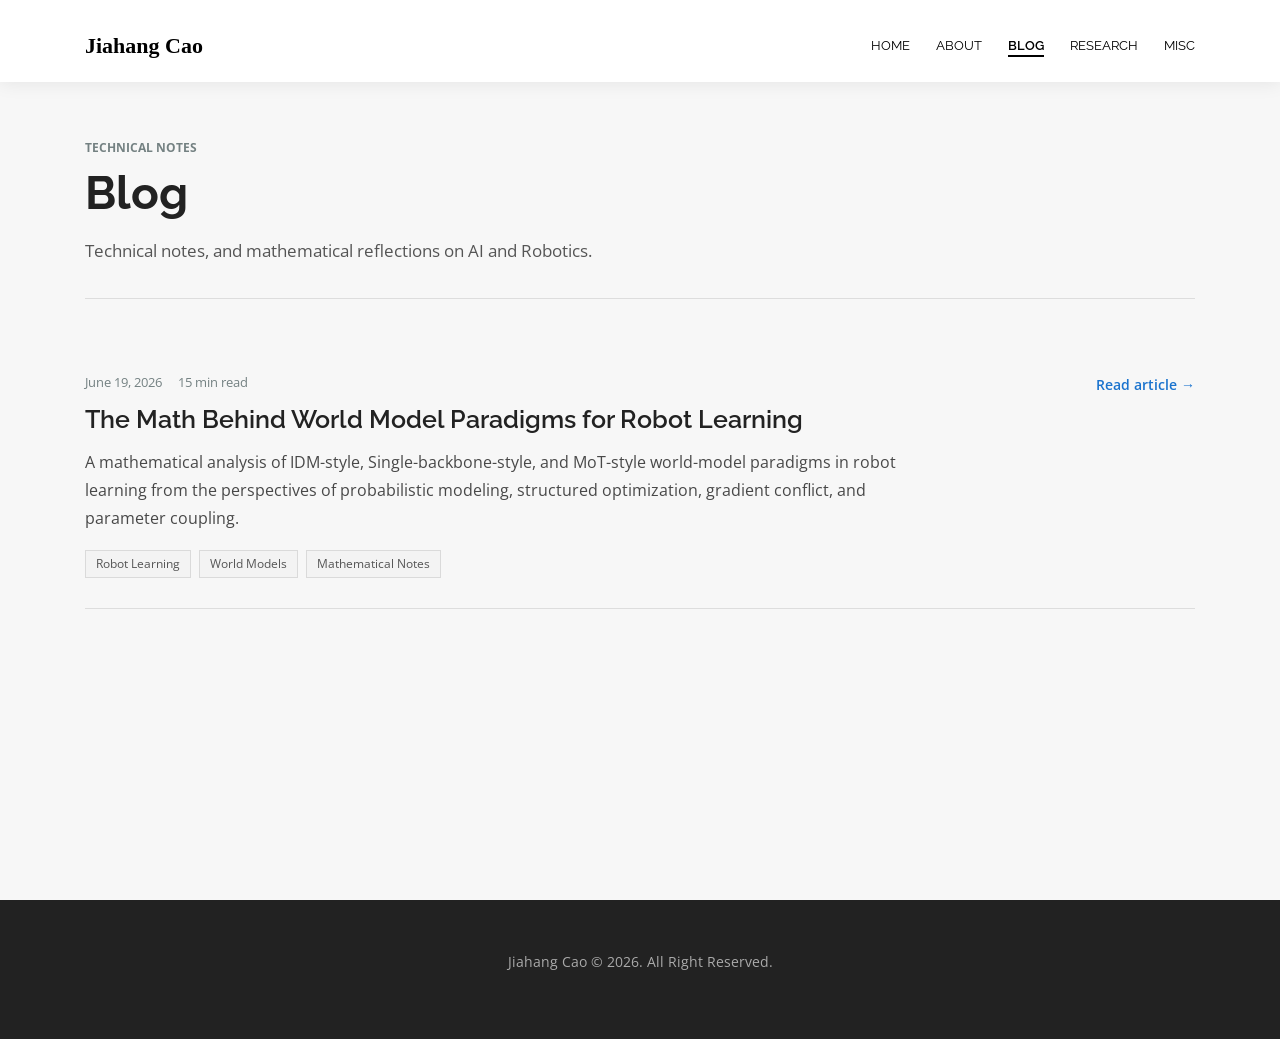
==== commit d29a2c64: "update" ====
--- a/blog/index.html
+++ b/blog/index.html
@@ -10,7 +10,7 @@
     content="Technical notes, research essays, and mathematical reflections on robot learning, world models, and embodied intelligence." />
   <meta name="author" content="Jiahang Cao" />
 
-  <link href="../data/%E6%B4%92.ico" rel="icon" type="image/x-icon" />
+  <link href="../data/洒1.ico" rel="icon" type="image/x-icon" />
   <link rel="preconnect" href="https://fonts.googleapis.com" />
   <link rel="preconnect" href="https://fonts.gstatic.com" crossorigin />
   <link
--- a/css/site-extra.css
+++ b/css/site-extra.css
@@ -234,9 +234,10 @@
 }
 
 .writing-page nav.blog-nav .logo {
-  font-family: Georgia, "Times New Roman", "Songti SC", serif;
-  font-size: 21px;
-  font-weight: 600;
+  font-family: "arial-h1-adjusted", "roboto-h1-adjusted";
+  font-size: 22px;
+  font-weight: 900;
+  letter-spacing: 0;
   line-height: 1;
   text-transform: none;
 }
